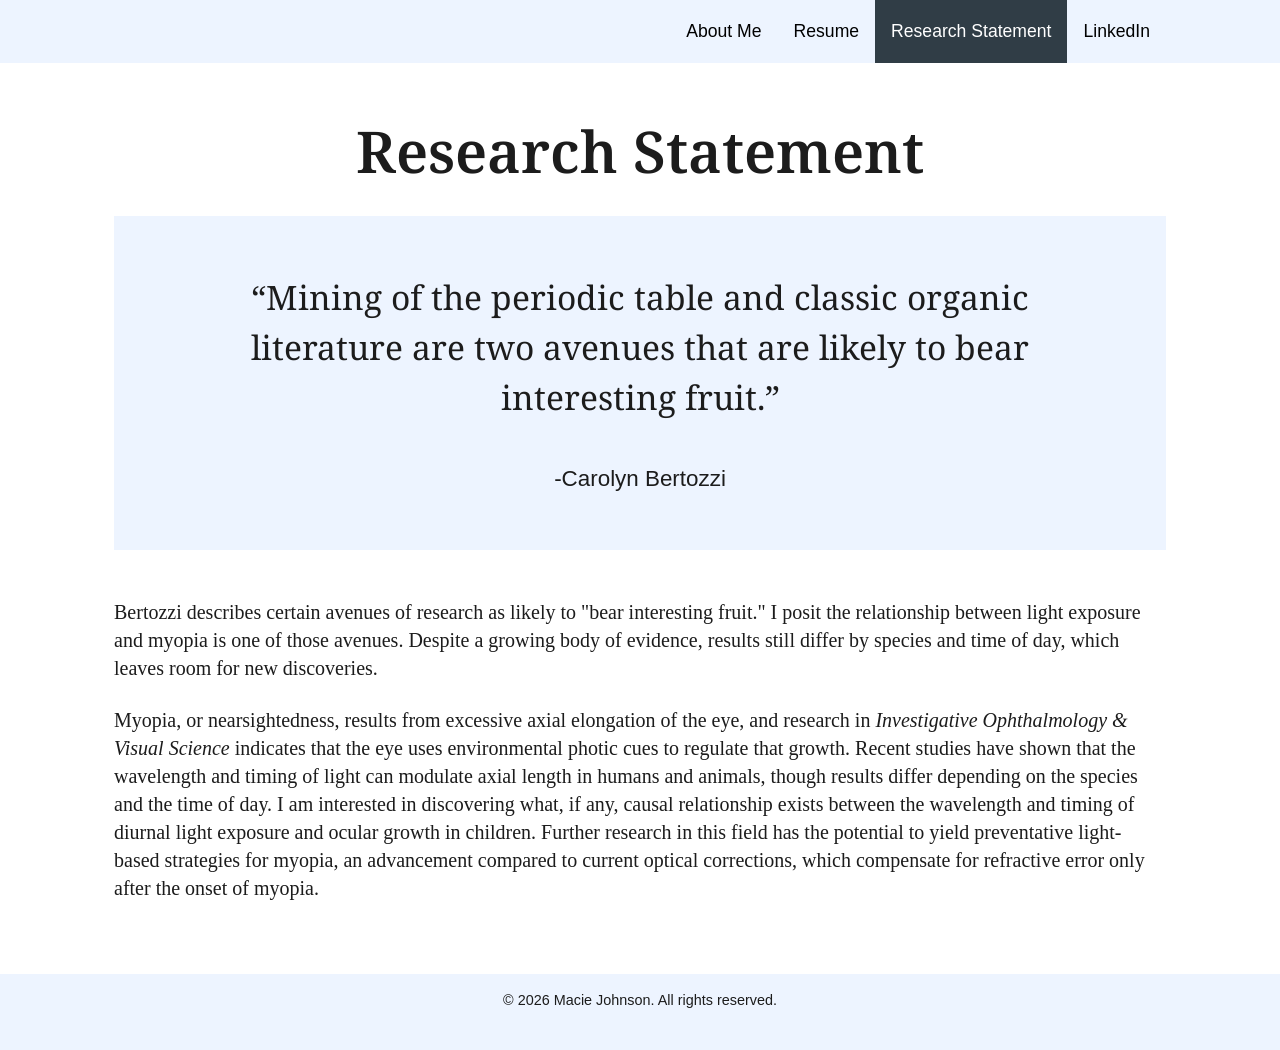
==== research.html @ 7679aa66 "Launch my website" ====
<!DOCTYPE html>
<html lang="en">
<head>
  <meta charset="UTF-8">
  <meta name="viewport" content="width=device-width, initial-scale=1">
  <title>Macie Johnson | Research Statement</title>
  <link rel="preconnect" href="https://fonts.googleapis.com">
  <link rel="preconnect" href="https://fonts.gstatic.com" crossorigin>
  <link href="https://fonts.googleapis.com/css2?family=Noto+Serif:wght@500;600&display=swap" rel="stylesheet">
  <link rel="stylesheet" href="css/style.css">
</head>
<body>
  <header class="site-nav">
    <nav class="nav-inner">
      <a href="index.html">About Me</a>
      <a href="resume.html">Resume</a>
      <a href="research.html" class="active" aria-current="page">Research Statement</a>
      <a href="https://www.linkedin.com/in/macie-johnson-216745394/" target="_blank" rel="noopener">LinkedIn</a>
    </nav>
  </header>
  <div class="container">
    <h1 class="fade-in">Research Statement</h1>

    <section class="quote-box fade-in delay-1">
      <p class="quote">“Mining of the periodic table and classic organic literature are two avenues that are likely to bear interesting fruit.”</p>
      <p class="quote-author">-Carolyn Bertozzi</p>
    </section>

    <main>
      <p>Bertozzi describes certain avenues of research as likely to "bear interesting fruit." I posit the relationship between light exposure and myopia is one of those avenues. Despite a growing body of evidence, results still differ by species and time of day, which leaves room for new discoveries.</p>

      <p>Myopia, or nearsightedness, results from excessive axial elongation of the eye, and research in <em>Investigative Ophthalmology &amp; Visual Science</em> indicates that the eye uses environmental photic cues to regulate that growth. Recent studies have shown that the wavelength and timing of light can modulate axial length in humans and animals, though results differ depending on the species and the time of day. I am interested in discovering what, if any, causal relationship exists between the wavelength and timing of diurnal light exposure and ocular growth in children. Further research in this field has the potential to yield preventative light-based strategies for myopia, an advancement compared to current optical corrections, which compensate for refractive error only after the onset of myopia.</p>
    </main>
  </div>
  <footer>
    <p>&copy; 2026 Macie Johnson. All rights reserved.</p>
  </footer>
</body>
</html>
---- css/style.css ----
/* ---------- Colors: change these to restyle the whole site ---------- */
:root {
  --nav-bg: #edf4ff;        /* same light blue as the quote boxes */
  --nav-fill: #303d46;      /* darker blue box behind hovered / current link */
  --box-bg: #edf4ff;        /* light blue boxes */
  --ink: #1c1c1c;
}

/* ---------- Base ---------- */
* { box-sizing: border-box; }
body {
  margin: 0;
  font-family: "Times New Roman", Times, serif;
  font-size: 1.25rem;
  line-height: 1.4;
  color: var(--ink);
  background: #fff;
}
.container { max-width: 1100px; margin: 0 auto; padding: 0 1.5rem 3rem; }
p { margin: 0 0 1.5rem; }

/* ---------- Navigation: full-width bar, links on the right ---------- */
.site-nav { background: var(--nav-bg); }
.nav-inner {
  max-width: 1100px;
  margin: 0 auto;
  padding: 0 1.5rem;
  display: flex;
  flex-wrap: wrap;
  justify-content: flex-end;     /* pushes buttons to the right */
}
.site-nav a {
  font-family: Arial, Helvetica, sans-serif;
  font-size: 1.1rem;
  color: #000;              /* black buttons */
  text-decoration: none;
  padding: 1.2rem 1rem;
  transition: background 0.2s, color 0.2s;
}
/* darker blue box with white text on hover and for the current page */
.site-nav a:hover,
.site-nav a:focus-visible,
.site-nav a.active { background: var(--nav-fill); color: #fff; }

/* ---------- Headings ---------- */
h1, .quote {
  font-family: "Noto Serif", Georgia, "Times New Roman", serif;
}
h1 { text-align: center; font-size: 3.6rem; font-weight: 600; margin: 3rem 0 1.5rem; }
.subtitle {
  font-family: Arial, Helvetica, sans-serif;
  font-size: 1.6rem;
  text-align: center;
  margin: 0 0 3rem;
}

/* ---------- Blue feature box (About Me: photo + quote) ---------- */
.feature {
  background: var(--box-bg);
  display: grid;
  grid-template-columns: 1fr 1fr;
  gap: 3rem;
  align-items: center;
  padding: 4rem 5rem;
  margin-bottom: 3rem;
}
.feature img { width: 100%; height: auto; display: block; }
.quote { font-size: 2.1rem; line-height: 1.5; text-align: center; margin: 0 0 2.5rem; }
.quote-author { font-family: Arial, Helvetica, sans-serif; font-size: 1.4rem; margin: 0; }

/* Research page: quote box with no photo */
.quote-box { background: var(--box-bg); padding: 3.5rem 4rem; margin-bottom: 3rem; text-align: center; }
.quote-box .quote-author { text-align: center; }

/* ---------- Text + photo side by side ---------- */
.photo-layout {
  display: grid;
  grid-template-columns: 1fr minmax(240px, 30%);
  gap: 2.5rem;
  align-items: center;
  margin-bottom: 1.5rem;
}
.photo-layout > div p:last-child { margin-bottom: 0; }
.photo-box { background: var(--box-bg); padding: 2rem; margin: 0; }
.photo-box img { width: 100%; height: auto; display: block; }
.photo-box figcaption {
  font-family: Arial, Helvetica, sans-serif;
  font-size: 0.95rem;
  text-align: center;
  margin-top: 1rem;
}

/* ---------- Banner at the bottom of About Me ---------- */
.banner { width: 100%; height: auto; display: block; margin-top: 2rem; }

/* ---------- Resume PDF ---------- */
.pdf-link { font-family: Arial, Helvetica, sans-serif; font-size: 1rem; margin: 1.5rem 0 1rem; }
.pdf-frame { width: 100%; height: 90vh; border: 0; background: #808080; }

/* ---------- Footer ---------- */
footer {
  background: var(--box-bg);
  padding: 1rem;
  text-align: center;
  font-family: Arial, Helvetica, sans-serif;
  font-size: 0.9rem;
}

/* ---------- Fade-in when the About Me page opens ---------- */
@keyframes fadeIn {
  from { opacity: 0; transform: translateY(12px); }
  to   { opacity: 1; transform: translateY(0); }
}
.fade-in { opacity: 0; animation: fadeIn 0.8s ease-out forwards; }
.delay-1 { animation-delay: 0.25s; }   /* university line */
.delay-2 { animation-delay: 0.55s; }   /* blue photo + quote box */

/* people who turn off animations in their settings just see the page */
@media (prefers-reduced-motion: reduce) {
  .fade-in { animation: none; opacity: 1; }
}

/* ---------- Phones ---------- */
@media (max-width: 800px) {
  h1 { font-size: 2.4rem; }
  .feature { grid-template-columns: 1fr; padding: 2rem; gap: 2rem; }
  .quote { font-size: 1.6rem; }
  .quote-box { padding: 2rem 1.5rem; }
  .photo-layout { grid-template-columns: 1fr; }
}
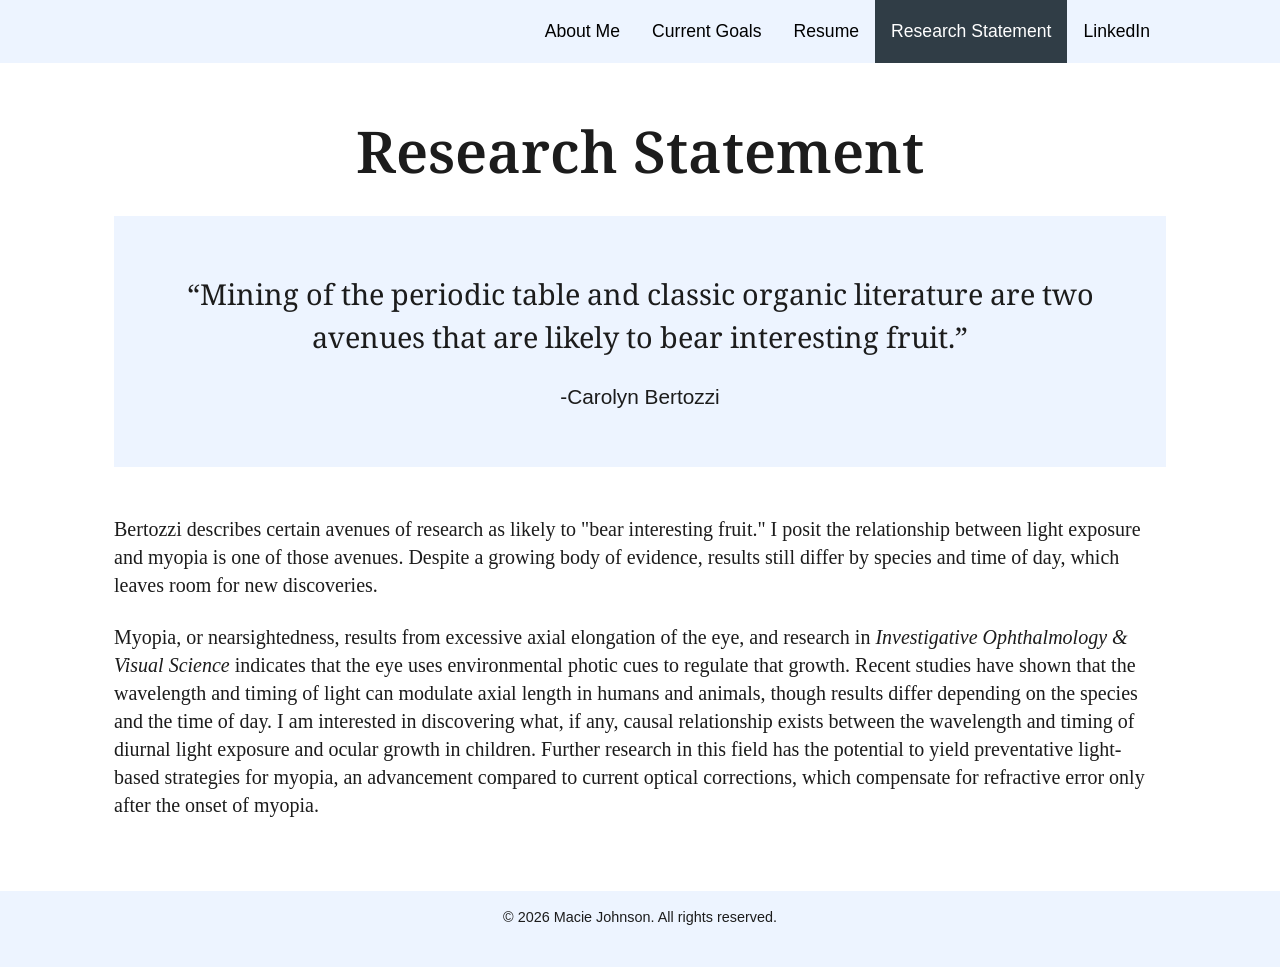
==== commit 02d39d1a: "publish to website" ====
--- a/research.html
+++ b/research.html
@@ -13,6 +13,7 @@
   <header class="site-nav">
     <nav class="nav-inner">
       <a href="index.html">About Me</a>
+      <a href="goals.html">Current Goals</a>
       <a href="resume.html">Resume</a>
       <a href="research.html" class="active" aria-current="page">Research Statement</a>
       <a href="https://www.linkedin.com/in/macie-johnson-216745394/" target="_blank" rel="noopener">LinkedIn</a>
--- a/css/style.css
+++ b/css/style.css
@@ -1,4 +1,4 @@
-/* ---------- Colors: change these to restyle the whole site ---------- */
+/* ---------- Colors ---------- */
 :root {
   --nav-bg: #edf4ff;        /* same light blue as the quote boxes */
   --nav-fill: #303d46;      /* darker blue box behind hovered / current link */
@@ -19,7 +19,7 @@
 .container { max-width: 1100px; margin: 0 auto; padding: 0 1.5rem 3rem; }
 p { margin: 0 0 1.5rem; }
 
-/* ---------- Navigation: full-width bar, links on the right ---------- */
+/* ---------- Navigation Bar ---------- */
 .site-nav { background: var(--nav-bg); }
 .nav-inner {
   max-width: 1100px;
@@ -27,17 +27,17 @@
   padding: 0 1.5rem;
   display: flex;
   flex-wrap: wrap;
-  justify-content: flex-end;     /* pushes buttons to the right */
+  justify-content: flex-end;     /* looks better for these to be on the right */
 }
 .site-nav a {
   font-family: Arial, Helvetica, sans-serif;
   font-size: 1.1rem;
-  color: #000;              /* black buttons */
+  color: #000;              /* black buttons they look better */
   text-decoration: none;
   padding: 1.2rem 1rem;
   transition: background 0.2s, color 0.2s;
 }
-/* darker blue box with white text on hover and for the current page */
+/* darker blue box effect on white text */
 .site-nav a:hover,
 .site-nav a:focus-visible,
 .site-nav a.active { background: var(--nav-fill); color: #fff; }
@@ -54,25 +54,25 @@
   margin: 0 0 3rem;
 }
 
-/* ---------- Blue feature box (About Me: photo + quote) ---------- */
+/* ---------- Blue box with portrait photo and quote ---------- */
 .feature {
   background: var(--box-bg);
   display: grid;
-  grid-template-columns: 1fr 1fr;
-  gap: 3rem;
+  grid-template-columns: minmax(0, 280px) 1fr;   /* smaller portrait */
+  gap: 2.5rem;
   align-items: center;
-  padding: 4rem 5rem;
-  margin-bottom: 3rem;
+  padding: 2rem 3rem;
+  margin-bottom: 2.5rem;
 }
 .feature img { width: 100%; height: auto; display: block; }
-.quote { font-size: 2.1rem; line-height: 1.5; text-align: center; margin: 0 0 2.5rem; }
-.quote-author { font-family: Arial, Helvetica, sans-serif; font-size: 1.4rem; margin: 0; }
+.quote { font-size: 1.8rem; line-height: 1.5; text-align: center; margin: 0 0 1.5rem; }
+.quote-author { font-family: Arial, Helvetica, sans-serif; font-size: 1.3rem; margin: 0; }
 
-/* Research page: quote box with no photo */
+/* Research page with quote box with no photo */
 .quote-box { background: var(--box-bg); padding: 3.5rem 4rem; margin-bottom: 3rem; text-align: center; }
 .quote-box .quote-author { text-align: center; }
 
-/* ---------- Text + photo side by side ---------- */
+/* ---------- Text and photo side by side ---------- */
 .photo-layout {
   display: grid;
   grid-template-columns: 1fr minmax(240px, 30%);
@@ -115,7 +115,7 @@
 .delay-1 { animation-delay: 0.25s; }   /* university line */
 .delay-2 { animation-delay: 0.55s; }   /* blue photo + quote box */
 
-/* people who turn off animations in their settings just see the page */
+/* for people who turn off animations in their settings just see the page */
 @media (prefers-reduced-motion: reduce) {
   .fade-in { animation: none; opacity: 1; }
 }
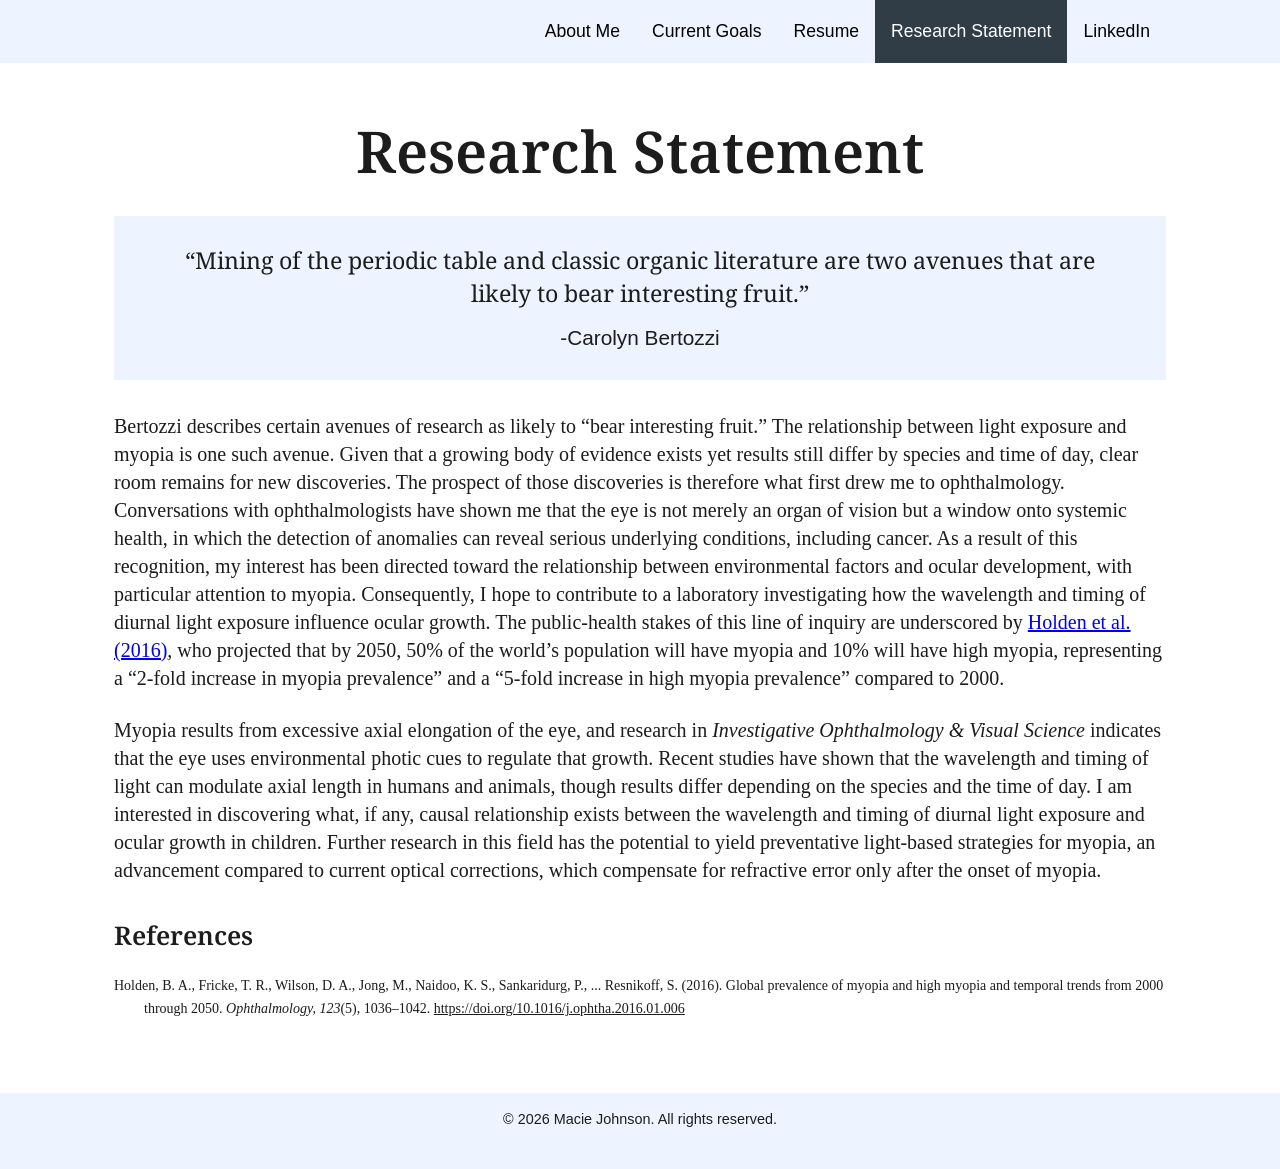
==== commit a6c66555: "publish to website" ====
--- a/research.html
+++ b/research.html
@@ -28,13 +28,27 @@
     </section>
 
     <main>
-      <p>Bertozzi describes certain avenues of research as likely to "bear interesting fruit." I posit the relationship between light exposure and myopia is one of those avenues. Despite a growing body of evidence, results still differ by species and time of day, which leaves room for new discoveries.</p>
+      <p>Bertozzi describes certain avenues of research as likely to “bear interesting fruit.” The relationship between light exposure and myopia is one such avenue. Given that a growing body of evidence exists yet results still differ by species and time of day, clear room remains for new discoveries. The prospect of those discoveries is therefore what first drew me to ophthalmology. Conversations with ophthalmologists have shown me that the eye is not merely an organ of vision but a window onto systemic health, in which the detection of anomalies can reveal serious underlying conditions, including cancer. As a result of this recognition, my interest has been directed toward the relationship between environmental factors and ocular development, with particular attention to myopia. Consequently, I hope to contribute to a laboratory investigating how the wavelength and timing of diurnal light exposure influence ocular growth. The public-health stakes of this line of inquiry are underscored by <a href="https://doi.org/10.1016/j.ophtha.2016.01.006" target="_blank">Holden et al. (2016)</a>, who projected that by 2050, 50% of the world’s population will have myopia and 10% will have high myopia, representing a “2-fold increase in myopia prevalence” and a “5-fold increase in high myopia prevalence” compared to 2000.</p>
 
-      <p>Myopia, or nearsightedness, results from excessive axial elongation of the eye, and research in <em>Investigative Ophthalmology &amp; Visual Science</em> indicates that the eye uses environmental photic cues to regulate that growth. Recent studies have shown that the wavelength and timing of light can modulate axial length in humans and animals, though results differ depending on the species and the time of day. I am interested in discovering what, if any, causal relationship exists between the wavelength and timing of diurnal light exposure and ocular growth in children. Further research in this field has the potential to yield preventative light-based strategies for myopia, an advancement compared to current optical corrections, which compensate for refractive error only after the onset of myopia.</p>
+      <p>Myopia results from excessive axial elongation of the eye, and research in <em>Investigative Ophthalmology &amp; Visual Science</em> indicates that the eye uses environmental photic cues to regulate that growth. Recent studies have shown that the wavelength and timing of light can modulate axial length in humans and animals, though results differ depending on the species and the time of day. I am interested in discovering what, if any, causal relationship exists between the wavelength and timing of diurnal light exposure and ocular growth in children. Further research in this field has the potential to yield preventative light-based strategies for myopia, an advancement compared to current optical corrections, which compensate for refractive error only after the onset of myopia.</p>
     </main>
+    <section class="references">
+    <h3>References</h3>
+
+    <p>
+        Holden, B. A., Fricke, T. R., Wilson, D. A., Jong, M.,
+        Naidoo, K. S., Sankaridurg, P., ... Resnikoff, S. (2016).
+        Global prevalence of myopia and high myopia and temporal
+        trends from 2000 through 2050.
+        <em>Ophthalmology, 123</em>(5), 1036–1042.
+        <a href="https://doi.org/10.1016/j.ophtha.2016.01.006"
+           target="_blank"
+           rel="noopener noreferrer">https://doi.org/10.1016/j.ophtha.2016.01.006</a>
+    </p>
+</section>
   </div>
   <footer>
     <p>&copy; 2026 Macie Johnson. All rights reserved.</p>
   </footer>
 </body>
-</html>+</html>
--- a/css/style.css
+++ b/css/style.css
@@ -58,18 +58,33 @@
 .feature {
   background: var(--box-bg);
   display: grid;
-  grid-template-columns: minmax(0, 280px) 1fr;   /* smaller portrait */
-  gap: 2.5rem;
+  grid-template-columns: minmax(0, 260px) 1fr;
+  gap: 2rem;
   align-items: center;
-  padding: 2rem 3rem;
-  margin-bottom: 2.5rem;
+  padding: 1.5rem 2.25rem;
+  margin-bottom: 2rem;
 }
 .feature img { width: 100%; height: auto; display: block; }
+.feature .quote {
+  font-size: 1.55rem;
+  line-height: 1.45;
+  margin-bottom: 1rem;
+}
 .quote { font-size: 1.8rem; line-height: 1.5; text-align: center; margin: 0 0 1.5rem; }
 .quote-author { font-family: Arial, Helvetica, sans-serif; font-size: 1.3rem; margin: 0; }
 
 /* Research page with quote box with no photo */
-.quote-box { background: var(--box-bg); padding: 3.5rem 4rem; margin-bottom: 3rem; text-align: center; }
+.quote-box {
+  background: var(--box-bg);
+  padding: 1.75rem 2.5rem;   /* was 3.5rem 4rem — much less scrolling needed */
+  margin-bottom: 2rem;       /* was 3rem */
+  text-align: center;
+}
+.quote-box .quote {
+  font-size: 1.45rem;        /* remember slightly smaller than the default 1.8rem */
+  line-height: 1.45;
+  margin-bottom: 0.75rem;
+}
 .quote-box .quote-author { text-align: center; }
 
 /* ---------- Text and photo side by side ---------- */
@@ -115,6 +130,30 @@
 .delay-1 { animation-delay: 0.25s; }   /* university line */
 .delay-2 { animation-delay: 0.55s; }   /* blue photo + quote box */
 
+/* --------- References for Research Page ---------- */
+.references {
+    margin-top: 30px;
+    font-size: 14px;
+    line-height: 1.7;
+}
+
+.references h3 {
+  font-family: "Noto Serif", Georgia, "Times New Roman", serif;
+  font-size: 1.6rem;
+  font-weight: 600;
+  margin: 0 0 1rem;
+}
+
+.references p {
+    padding-left: 30px;
+    text-indent: -30px;
+}
+
+.references a {
+    color: inherit;
+    text-decoration: underline;
+}
+
 /* for people who turn off animations in their settings just see the page */
 @media (prefers-reduced-motion: reduce) {
   .fade-in { animation: none; opacity: 1; }
